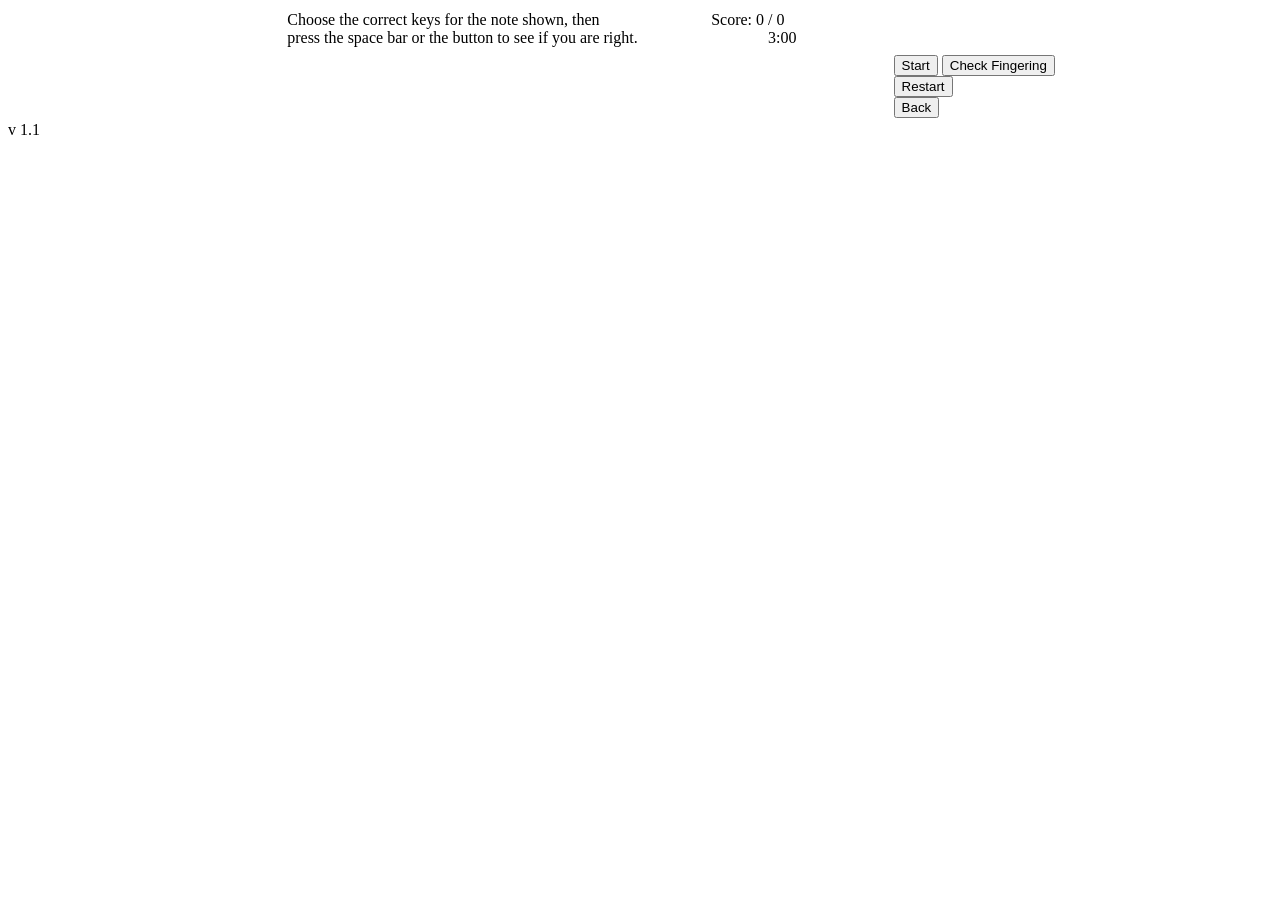
==== fingering-practice.html @ 1ff4d3bd "Add files via upload" ====
<!DOCTYPE html>
<html lang="en">
<head>
  <meta charset="UTF-8" />
  <meta name="viewport" content="width=device-width, initial-scale=1.0"/>
  <title>Fingering Practice</title>
  <link rel="stylesheet" href="css/fingering-practice.css">
  <script src="js/init.js"></script>
</head>

<body>

  <div class="page-content">
  <table class="header-table" id="headTable">
    <tr>
	
      <td class="title-cell" width="35%">	  
        <div id="instrument-name" align="left"></div>
        <div id="level-label" align="left"></div>		
      </td>
	  
      <td>
          <div id="instructions" class="bg-green-500 text-white px-4 py-2 rounded"><span>Choose the correct keys for the note shown, then</span></br>
		  <span>press the space bar or the button to see if you are right.</span></div>
      </td>
	  
      <td class="score-cell" width="20%">
        <div align="right">
          <span class="score-value" id="score-text" align="right">Score: 0 / 0&nbsp&nbsp&nbsp</span>
		   <div id="timer" class="text-xl font-bold">3:00</div>
		</div>
      </td>
	  
    </tr>
  </table>
  
  <table class="body-table" width="100%" height="100%">
    <tr>
	  <td rowspan="2" width="70%" style="text-align: center; vertical-align: top;">
        <!-- SVG Diagram -->
        <div id="fingering-diagram" style="overflow: hidden; display: block; margin: 0; padding: 0;"></div>
        <!-- Trombone images: otherwise ignore -->
		<img id="trombone-slide-image" style="display:none; margin-top: 1rem;" />
      </td>
	  
	  <td style="width: 30%; vertical-align: top; text-align: center; margin-left: auto; margin-right: auto; padding: 0px;">
          <div class="note-cell" id="noteDisplay"></div>
      </td>
	</tr>
	<tr>
	  <td>
		  <div id="button-container" class="mt-4">
            <button id="start-button" class="bg-blue-500 text-white px-4 py-2 rounded" onClick="startCountdown(); showCheckButton()">Start</button>
		    <button id="check-button" onclick="checkFingering()">Check Fingering</button></br>
			<button onClick="showStartButton(); setNewNote(); resetTimer(); resetScore()">Restart</button></br>
			<a href="index.html"><button id="backButton">Back</button></a>
		  </div>
      </td>
	</tr>
  </table>
  </div>
  
<script src="js/note-renderer.js"></script>
<script src="js/fingering-practice.js"></script>

<footer>
  v 1.1
</footer>

</body>
</html>
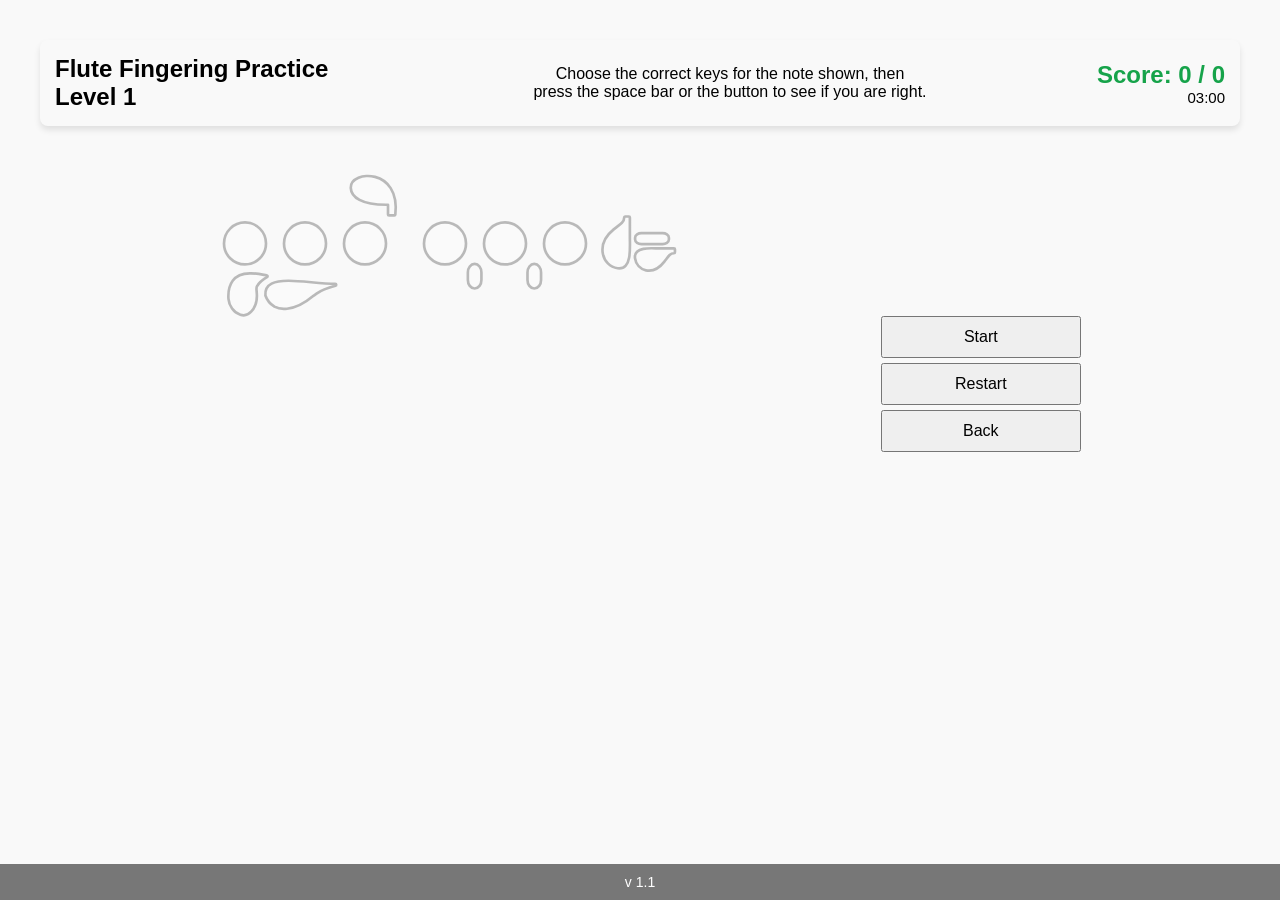
==== commit f3c5cbbf: "Centralize scale theory and instrument level building" ====
--- a/fingering-practice.html
+++ b/fingering-practice.html
@@ -60,6 +60,8 @@
   </table>
   </div>
   
+<script src="js/scales.js"></script>
+<script src="js/instrument-builder.js"></script>
 <script src="js/note-renderer.js"></script>
 <script src="js/fingering-practice.js"></script>
 
@@ -69,3 +71,4 @@
 
 </body>
 </html>
+
--- a/css/fingering-practice.css
+++ b/css/fingering-practice.css
@@ -0,0 +1,154 @@
+/* === PAGE LAYOUT === */
+html,
+body {
+  min-height: 100vh;
+  margin: 0;
+  padding: 0;
+}
+
+body {
+  font-family: Arial, sans-serif;
+  background-color: #f9f9f9;
+
+  display: flex;
+  flex-direction: column;
+}
+
+.page-content {
+  flex: 1;
+  margin: 40px;
+}
+
+h1 {
+  margin-bottom: 20px;
+}
+
+/* === HEADER === */
+table.header-table {
+  width: 100%;
+  border-collapse: collapse;
+  box-shadow: 0 4px 6px rgba(0,0,0,0.1);
+  margin-bottom: 20px;
+  border-radius: 8px;
+  overflow: hidden;
+  height: 80px;
+}
+
+.header-table td {
+  padding: 15px;
+  text-align: center;
+  vertical-align: middle;
+}
+
+.title-cell {
+  text-align: left;
+  font-size: 24px;
+  font-weight: bold;
+}
+
+.score-cell {
+  text-align: right;
+  font-size: 15px;
+}
+
+.score-value {
+  color: #16a34a;
+  font-size: 24px;
+  font-weight: bold;
+}
+
+/* === FOOTER === */
+footer {
+  background-color: #777;
+  padding: 10px;
+  text-align: center;
+  color: white;
+  font-size: 14px;
+}
+
+/* === MAIN BODY === */
+table.body-table {
+  width: 100%;
+  vertical-align: top;
+}
+
+/* === FINGERING SVG === */
+.valve {
+  fill: #ffffff;
+  stroke: #444;
+  stroke-width: 2px;
+  cursor: pointer;
+  transition: fill 0.2s ease;
+}
+
+.valve.active {
+  fill: #000000;
+}
+
+#fingering-diagram {
+  opacity: 0.25;
+  transition: opacity 0.5s ease;
+}
+
+#fingering-diagram.game-active {
+  opacity: 1;
+}
+
+/* === NOTE DISPLAY (THIS IS THE IMPORTANT PART) === */
+.note-cell {
+  color: black;
+  font-size: initial;
+  font-weight: normal;
+}
+
+#noteDisplay {
+  display: flex;
+  justify-content: center;
+  align-items: center;
+  width: 260px;
+  height: 200px;
+  margin: 0 auto 24px auto;
+  visibility: hidden;
+}
+
+#noteDisplay.active {
+	visibility: visible;
+}
+
+#noteRendererSvg {
+	width: 260;
+	height: 200;
+};
+
+#noteDisplay svg {
+  width: 100%;
+  height: 100%;
+  display: block;
+}
+
+/* === BUTTONS === */
+#button-container {
+  margin-top: 20px;
+}
+
+button {
+  margin-top: 5px;
+  padding: 10px 20px;
+  font-size: 16px;
+  width: 200px;
+  cursor: pointer;
+}
+
+/* === TROMBONE IMAGE (SAFE KEEP) === */
+#trombone-slide-image {
+  display: none;
+  width: 500px;
+  height: auto;
+  margin-top: 1rem;
+}
+
+/* === LINKS === */
+a {
+  text-decoration: none;
+  color: black;
+}
